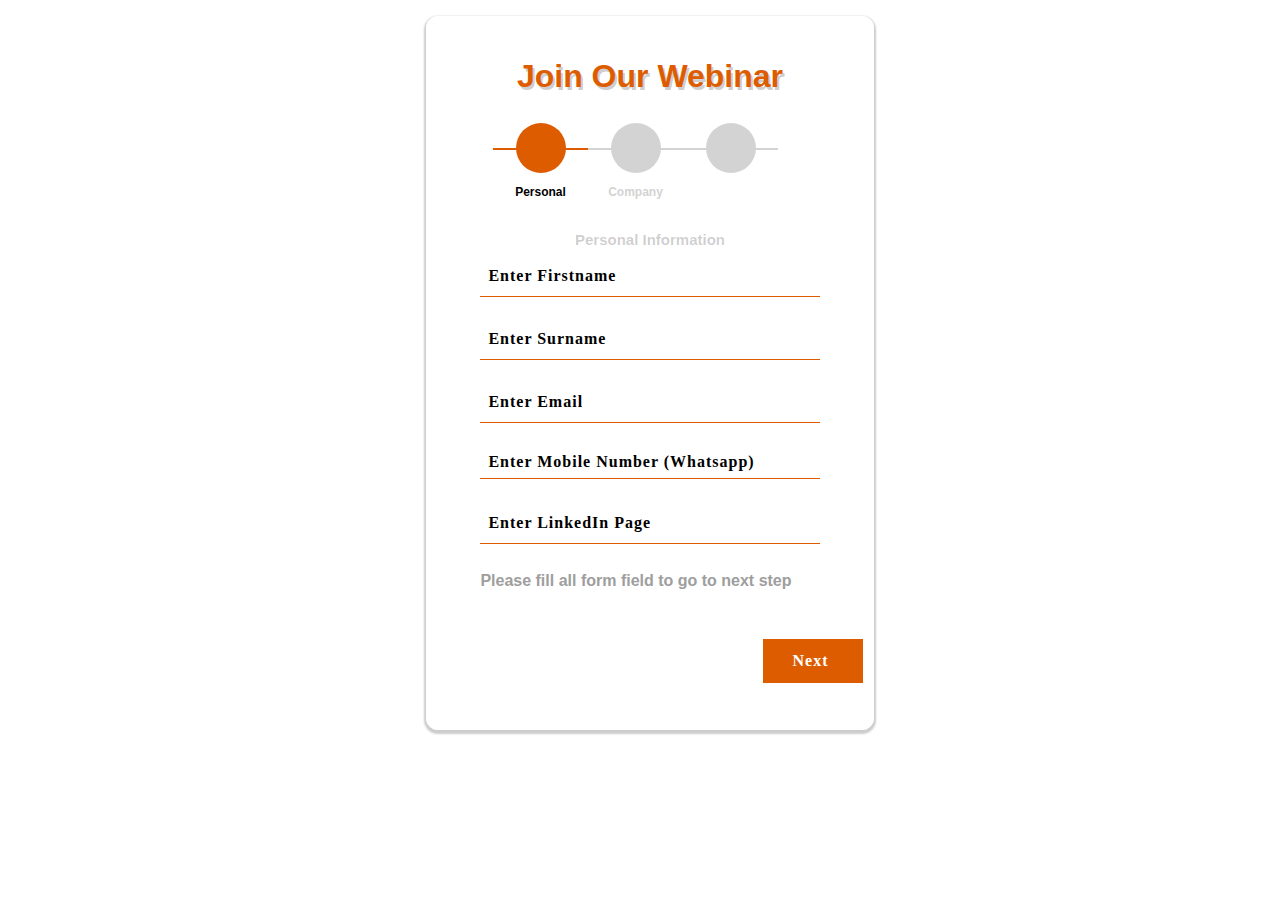
==== form.html @ 68061bbe "remove background" ====
<!DOCTYPE html>
<html lang="en">
  <head>
    <!-- Required meta tags -->
    <meta charset="utf-8" />
    <meta
      name="viewport"
      content="width=device-width, initial-scale=1, shrink-to-fit=no"
    />
    <title>Digital Culture Registration Form</title>
    <!-- Bootstrap CSS -->
    <link
      rel="stylesheet"
      href="https://stackpath.bootstrapcdn.com/bootstrap/4.3.1/css/bootstrap.min.css"
      integrity="sha384-ggOyR0iXCbMQv3Xipma34MD+dH/1fQ784/j6cY/iJTQUOhcWr7x9JvoRxT2MZw1T"
      crossorigin="anonymous"
    />
    <script src=" https://cdnjs.cloudflare.com/ajax/libs/font-awesome/4.0.3/css/font-awesome.css"></script>
    <link rel="stylesheet" href="style.css" />
    <script src="https://ajax.googleapis.com/ajax/libs/jquery/3.3.1/jquery.min.js"></script>
    <script src="https://cdnjs.cloudflare.com/ajax/libs/popper.js/1.12.9/umd/popper.min.js"></script>
    <script src="https://maxcdn.bootstrapcdn.com/bootstrap/4.0.0/js/bootstrap.min.js"></script>
    <script src="https://use.fontawesome.com/releases/v5.0.8/js/all.js"></script>
    <script src="https://use.fontawesome.com/releases/v5.0.8/js/all.js"></script>
  </head>
  <body>
    <div class="container-fluid" id="grad1">
      <div class="row justify-content-center mt-0">
        <div
          class="col-11 col-sm-9 col-md-7 col-lg-6 text-center p-0 mt-3 mb-2 container"
        >
          <div class="card px-0 pt-4 pb-0 mt-3 mb-3">
            <h2 class="head"><strong>Join Our Webinar</strong></h2>

            <div class="row">
              <div class="col-md-12 mx-0">
                <form id="msform">
                  <!-- progressbar -->
                  <ul id="progressbar">
                    <li class="active" id="personal">
                      <strong>Personal</strong>
                    </li>
                    <li id="company">
                      <strong><i class="fa fa-buiding-o"></i>Company</strong>
                    </li>
                    <li id="confirm">
                      <strong><Finish</strong>
                    </li>
                  </ul>
                  <!-- fieldsets -->
                  <!-- fieldsets -->
                  <fieldset>
                    <div class="form-card">
                      <h2 class="fs-title text-center">Personal Information</h2>
                      <input
                        type="text"
                        id="firstname"
                        placeholder="Enter Firstname"
                        name="firstname"
                        class="validate input form-control"
                        required
                      />
                      <input
                        type="text"
                        id="surname"
                        placeholder="Enter Surname"
                        name="surname"
                        class="validate input form-control"
                        required
                      />
                      <input
                        type="text"
                        id="email"
                        placeholder="Enter Email"
                        name="surname"
                        pattern="^([a-zA-Z0-9_\-\.]+)@([a-zA-Z0-9_\-\.]+)\.([a-z]{2,4})$"
                        class="validate input form-control"
                        required
                      />
                      <input
                        type="tel"
                        id="mobile"
                        class="input"
                        placeholder="Enter Mobile Number (Whatsapp)"
                        name="mobile "
                        pattern="[0-9]){3}[0-9]{9}"
                        class="validate input form-control"
                        required
                      />
                      <input
                        type="text"
                        id="linkedin"
                        placeholder="Enter LinkedIn Page"
                        name="linkedIn"
                        class="validate input form-control"
                        required
                      />
                      <p>Please fill all form field to go to next step</p>
                    </div>
                    <input
                      type="button"
                      name="next"
                      class="next action-button"
                      value="Next "
                      required
                    />
                  </fieldset>
                  <fieldset>
                    <div class="form-card">
                      <h2 class="fs-title text-center">Company Information</h2>
                      <input
                        type="text"
                        id="company"
                        placeholder="Enter Company Name"
                        name="company"
                        class="validate input form-control"
                        required
                      />
                      <input
                        type="number"
                        id="staff"
                        placeholder="Enter  Number Of Staffs"
                        name="staff"
                        class="validate input form-control"
                        required
                      />
                      <input
                        type="text"
                        id="position"
                        placeholder="Enter Position"
                        name="position"
                        class="validate input form-control"
                        required
                      />
                      <input
                        type="text"
                        id="position"
                        placeholder="Enter Position"
                        name="position"
                        class="validate input form-control"
                        required
                      />
                      <input
                        type="text"
                        id="companyWeb"
                        placeholder="Enter  Company's Website"
                        name="companyWeb"
                        class="validate input form-control"
                        required
                      />
                      <input
                        type="text"
                        id="companyLinkedIn"
                        placeholder="Enter  Company's LinkedIn"
                        name="companyLinkedIn"
                        class="validate input form-control"
                        required
                      />
                      <p>Please fill all form field to go to next step</p>
                    </div>
                    <input
                      type="button"
                      name="previous"
                      class="previous action-button-previous"
                      value="Previous"
                      required
                    />

                    <input
                      type="button"
                      name="submit"
                      id="submit"
                      class="next action-button"
                      value="submit"
                      required
                    />
                  </fieldset>

                  <fieldset>
                    <div class="form-card">
                      <h2 class="fs-title text-center">Success !</h2>
                      <br /><br />
                      <div class="row justify-content-center">
                        <div class="col-3">
                          <img
                            src="https://img.icons8.com/color/96/000000/ok--v2.png"
                            class="fit-image"
                          />
                        </div>
                      </div>
                      <br /><br />
                      <div class="row justify-content-center">
                        <div class="col-7 text-center">
                          <h3>You Have Successfully Registered</h3>
                        </div>
                      </div>
                    </div>
                  </fieldset>
                </form>
              </div>
            </div>
          </div>
        </div>
      </div>
    </div>
    <script src="./form.js"></script>
  </body>
</html>
---- style.css ----
html {
  height: 100%;
}

* {
  box-sizing: border-box;
  margin: 0;
  padding: 0;
}
body {
  font-family: Arial, Helvetica, sans-serif;
}
.head{
    color:#de5c00;
    text-shadow: 2px 3px rgba(0, 0, 0, 0.2)
}
.container{
    border: 1px solid #fff;
    border-radius: 12px;
    margin: 20px 0px 20px 20px ;
    box-shadow: 0 2px 2px 2px rgba(0, 0, 0, 0.2); 
    max-width: 28em;
 
   
}
#msform {
  text-align: center;
  position: relative;
  margin-top: 20px;
}

#msform fieldset .form-card {
  background: white;

  padding: 20px 40px 10px 40px;
  box-sizing: border-box;
  width: 94%;
  margin: 0 3% 10px 3%;
  position: relative;
}

#msform fieldset {
  background: white;
  border: 0 none;
  border-radius: 0.5rem;
  box-sizing: border-box;
  width: 100%;
  margin: 0;
  padding-bottom: 20px;
  position: relative;
}

#msform fieldset:not(:first-of-type) {
  display: none;
}

#msform fieldset .form-card {
  text-align: left;
  color: #9e9e9e;
}

#msform input,
#msform textarea {
  padding: 0px 8px 4px 8px;
  border: none;
  border-bottom: 1px solid #de5c00;
  border-radius: 0px;
  margin-bottom: 25px;
  margin-top: 2px;
  width: 100%;
  box-sizing: border-box;
  font-family: montserrat;
  color: #2c3e50;
  font-size: 16px;
  letter-spacing: 1px;
}
input.invalid {
    background-color: #ffdddd;
  }
#msform input::-webkit-input-placeholder,
#msform textarea::-webkit-input-placeholder {
  color: #000;
  font-weight: bold;
  font-size: 16px;
}
#msform input:focus,
#msform textarea:focus {
  -moz-box-shadow: none !important;
  -webkit-box-shadow: none !important;
  box-shadow: none !important;
  border: none;
  font-weight: bold;
  border-bottom: 2px solid #de5c00;
  outline-width: 0;
}

#msform .action-button {
  width: 100px;
  background: #de5c00;
  font-weight: bold;
  color: white;
  border: 0 none;
  border-radius: 0px;
  cursor: pointer;
  padding: 10px 5px;
  margin: 10px;
  float: right;
}

#msform .action-button:hover,
#msform .action-button:focus {
  box-shadow: 0 0 0 2px white, 0 0 0 3px #de5c00;
}

#msform .action-button-previous {
  width: 100px;
  background: #616161;
  font-weight: bold;
  color: white;
  border: 0 none;
  border-radius: 0px;
  cursor: pointer;
  padding: 10px 5px;
  margin: 6px ;
  float: left;
}

#msform .action-button-previous:hover,
#msform .action-button-previous:focus {
  box-shadow: 0 0 0 2px white, 0 0 0 3px #de5c00;
}

select.list-dt {
  border: none;
  outline: 0;
  border-bottom: 1px solid #de5c00;
  padding: 2px 5px 3px 5px;
  margin: 2px;
}

select.list-dt:focus {
  border-bottom: 2px solid #de5c00;
}

.card {
  z-index: 0;
  border: none;
  border-radius: 0.5rem;
  position: relative;
}

.fs-title {
  font-size: 15px;
  color: rgba(0, 0, 0, 0.2);
  margin-bottom: 10px;
  font-weight: bold;
}

#progressbar {
  margin-bottom: 10px;
  overflow: hidden;
  color: lightgrey;
margin-left:66px;
}

#progressbar .active {
  color: #000000;
}

#progressbar li {
  list-style-type: none;
  font-size: 12px;
  width: 25%;
  float: left;
  position: relative;
}

#progressbar #personal:before {
  font-family: FontAwesome;
  content: "\f007";
}

#progressbar #company:before {
  font-family: FontAwesome;
  content: "\f0f7";
}



#progressbar #confirm:before {
  font-family: FontAwesome;
  content: "\f00c";
}

#progressbar li:before {
  width: 50px;
  height: 50px;
  line-height: 45px;
  display: block;
  font-size: 18px;
  color: #ffffff;
  background: lightgray;
  border-radius: 50%;
  margin: 0 auto 10px auto;
  padding: 2px;
}

#progressbar li:after {
  content: "";
  width: 100%;
  height: 2px;
  background: lightgray;
  position: absolute;
  left: 0;
  top: 25px;
  z-index: -1;
}

#progressbar li.active:before,
#progressbar li.active:after {
  background: #de5c00;
}

.fit-image {
  width: 100%;
  object-fit: cover;
}
/* 
form {
  border: 1px solid #fff;
  border-radius: 12px;
  margin: 20px auto;
  box-shadow: 2px 0px 2px 2px #b3b3b3;
  max-width: 32em;
  justify-content: center;
  display: flex;
  flex-flow: row wrap;
  align-items: center;
  width: 100%;
}
.heading {
  width: 100%;
  text-align: center;
  text-shadow: 2px 2px 4px#b3b3b3;
  font-weight: bold;
}
p{
    text-align: center;
}
.form label {
  margin: 5px 10px 5px 0;
  width: 35%;
  text-align: left;
  font-weight: 500;
}

.form input {
  margin: 5px 10px 5px 0;
  padding: 10px;
  width: 65%;
  font-size: 16px;
  color: #000;
  border: none;
  border-bottom: 2px solid #de5c00;
  outline-style: none;

}
input.invalid {
    background-color: #ffdddd;
  }
.form button {
  padding: 10px 20px;
  background: transparent;
  border: 1px solid #ffff;
  color: #de5c00;
  box-shadow: 2px 2px 2px 2px #de5c00;
  cursor: pointer;
  font-weight: bold;
  text-transform: uppercase;
}
.button {
  width: 100%;
  display: flex;
  margin: 12px auto;
  justify-content: center;
}
.form button:hover {
  background-color: #de5c00;
  color: #fff;
}
.tab {
    display: none;
  }
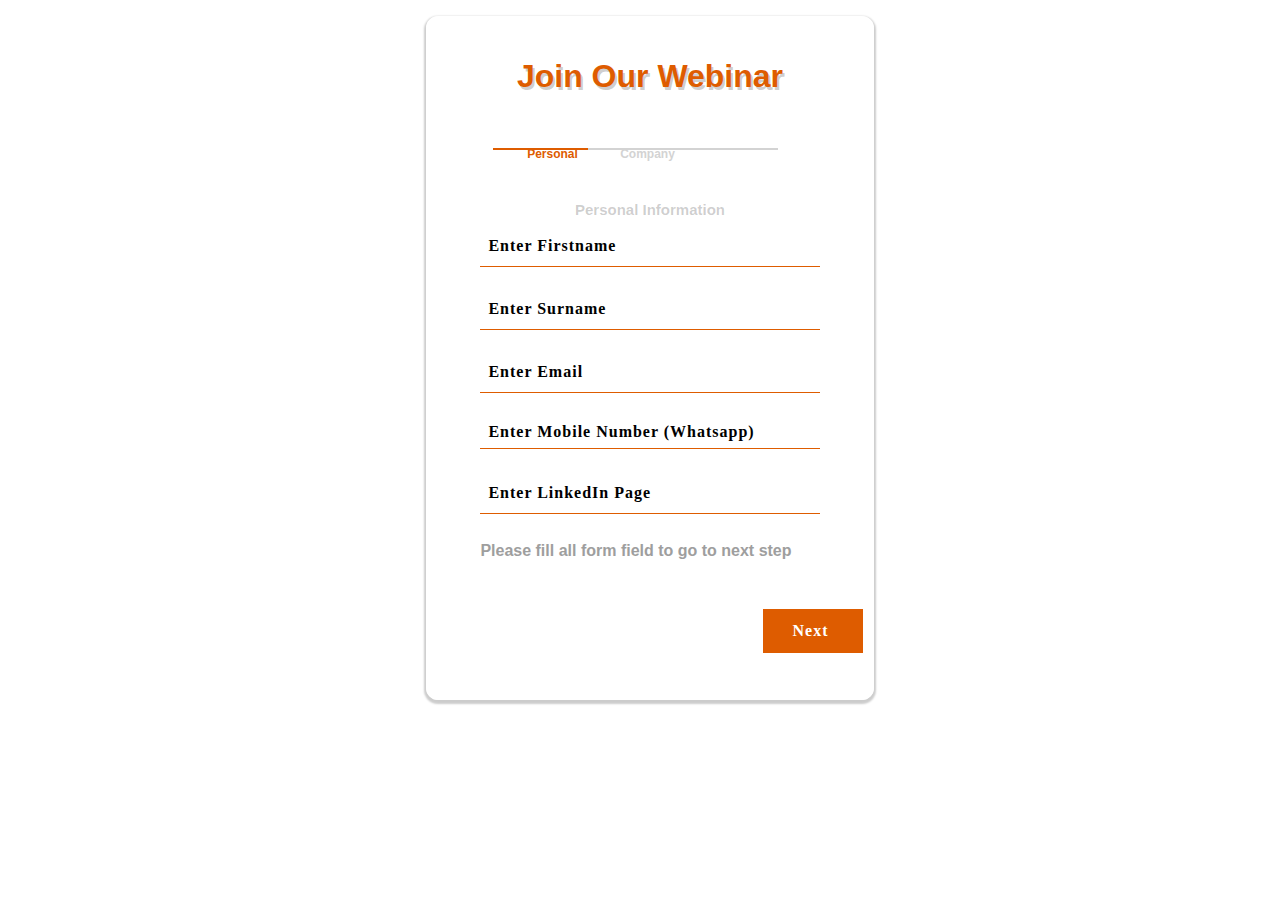
==== commit ab31385e: "update form" ====
--- a/form.html
+++ b/form.html
@@ -36,14 +36,16 @@
               <div class="col-md-12 mx-0">
                 <form id="msform">
                   <!-- progressbar -->
-                  <ul id="progressbar">
+                  <ul id="progressbar" class="icon">
                     <li class="active" id="personal">
+                      <i class="fa fa-user"></i>
                       <strong>Personal</strong>
                     </li>
                     <li id="company">
-                      <strong><i class="fa fa-buiding-o"></i>Company</strong>
+                      <strong><i class="fa fa-industry"></i>Company</strong>
                     </li>
                     <li id="confirm">
+                      <i class="fa fa-check"></i>
                       <strong><Finish</strong>
                     </li>
                   </ul>
--- a/style.css
+++ b/style.css
@@ -164,7 +164,7 @@
 }
 
 #progressbar .active {
-  color: #000000;
+  color: #de5c00;
 }
 
 #progressbar li {
@@ -175,22 +175,6 @@
   position: relative;
 }
 
-#progressbar #personal:before {
-  font-family: FontAwesome;
-  content: "\f007";
-}
-
-#progressbar #company:before {
-  font-family: FontAwesome;
-  content: "\f0f7";
-}
-
-
-
-#progressbar #confirm:before {
-  font-family: FontAwesome;
-  content: "\f00c";
-}
 
 #progressbar li:before {
   width: 50px;
@@ -219,8 +203,13 @@
 #progressbar li.active:before,
 #progressbar li.active:after {
   background: #de5c00;
-}
-
+  color:#de5c00;
+}
+ 
+.fa-user,.fa-industry,.fa-check{
+font-size: 2rem;
+margin:12px;
+}
 .fit-image {
   width: 100%;
   object-fit: cover;
